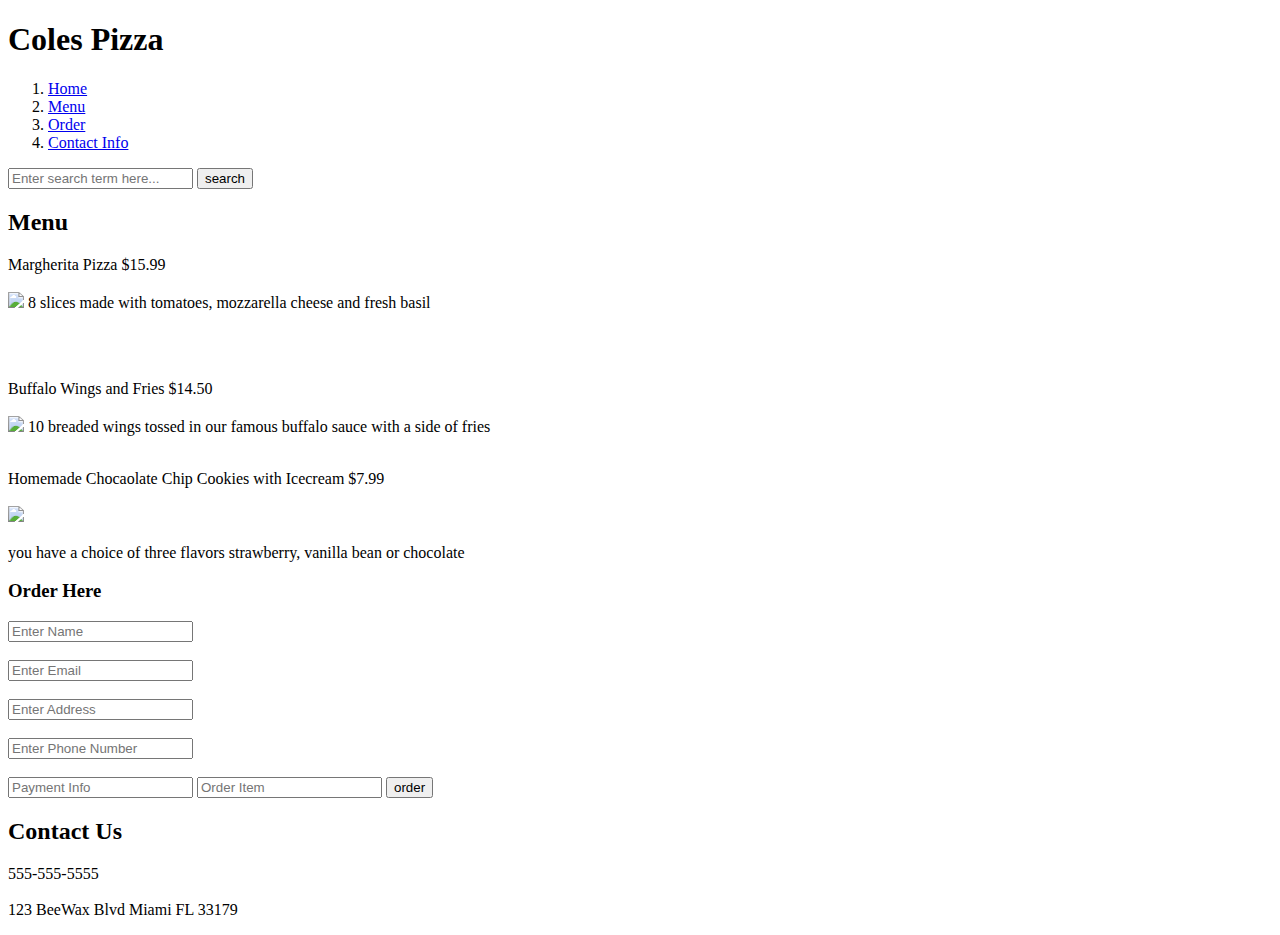
==== index.html @ 4051e593 "Initial commit" ====
<!DOCTYPE html>
<html>
<head>
<title>Document title</title>
<meta charset='utf-8'>
<meta name='description' content='Description of document content'>
</head>

<body>

<header role='banner'>
  <h1>Coles Pizza</h1>
  <nav>
    <ol role='navigation'>
      <li>
        <a href='#'>Home</a>
      </li>
      <li>
        <a href='#'>Menu</a>
      </li>
      <li>
        <a href='#'>Order</a>
      </li>
      <li>
        <a href='#'>Contact Info</a>
      </li>
    </ol>
    <form role='search'>
      <input type='search' placeholder='Enter search term here...'>
      <input type='submit' value='search'>
    </form>
  </nav>
</header>

<main role='menubar'>
  <h2>Menu</h2>
  <p>
   Margherita Pizza $15.99
    <br>  </br>
    <img src='https://www.vindulge.com/wp-content/uploads/2022/05/Margherita-Pizza.jpg'>
  8 slices made with tomatoes, mozzarella cheese and fresh basil
  </p>
  <br> </br>
  <p>Buffalo Wings and Fries   $14.50
    <br> </br>
    <img src='https://www.dailynews.com/wp-content/uploads/2020/06/LDN-L-DINE-WINGS-0703-4-1.jpg?w=1569'>
    10 breaded wings tossed in our famous buffalo sauce with a side of fries
  <br> </br>
    <p> Homemade Chocaolate Chip Cookies with Icecream   $7.99
      <br> </br>
    <img src='https://www.justataste.com/wp-content/uploads/2019/04/ultimate-skillet-chocolate-chip-cookie.jpg'>
   <br> </br>
you have a choice of three flavors strawberry, vanilla bean or chocolate
  </p>
  </p>
  
<!-- Add your restaurant order form below -->
  <form role='Order'>
    <h3> Order Here</h3>
    <input type='Name' placeholder='Enter Name'>
    <br> </br>
    <input type='Email Address' placeholder='Enter Email'>
    <br> </br>
    <input type='Address' placeholder='Enter Address'>
    <br> </br>
    <input type='Phone Number' placeholder='Enter Phone Number'>
    <br> </br>
    <input type= 'card number, expiration date, three digit security code' placeholder="Payment Info">
    <input type='Order Item' placeholder= 'Order Item'>

    <input type='submit' value='order'>
  </form>
<!-- Add your restaurant order form above -->
</main>



<footer role='Contact Us'>
  <h2>Contact Us</h2>
  <p>555-555-5555
    <br> </br>
    123 BeeWax Blvd Miami FL 33179
  </p>
</footer>

</body>
</html>
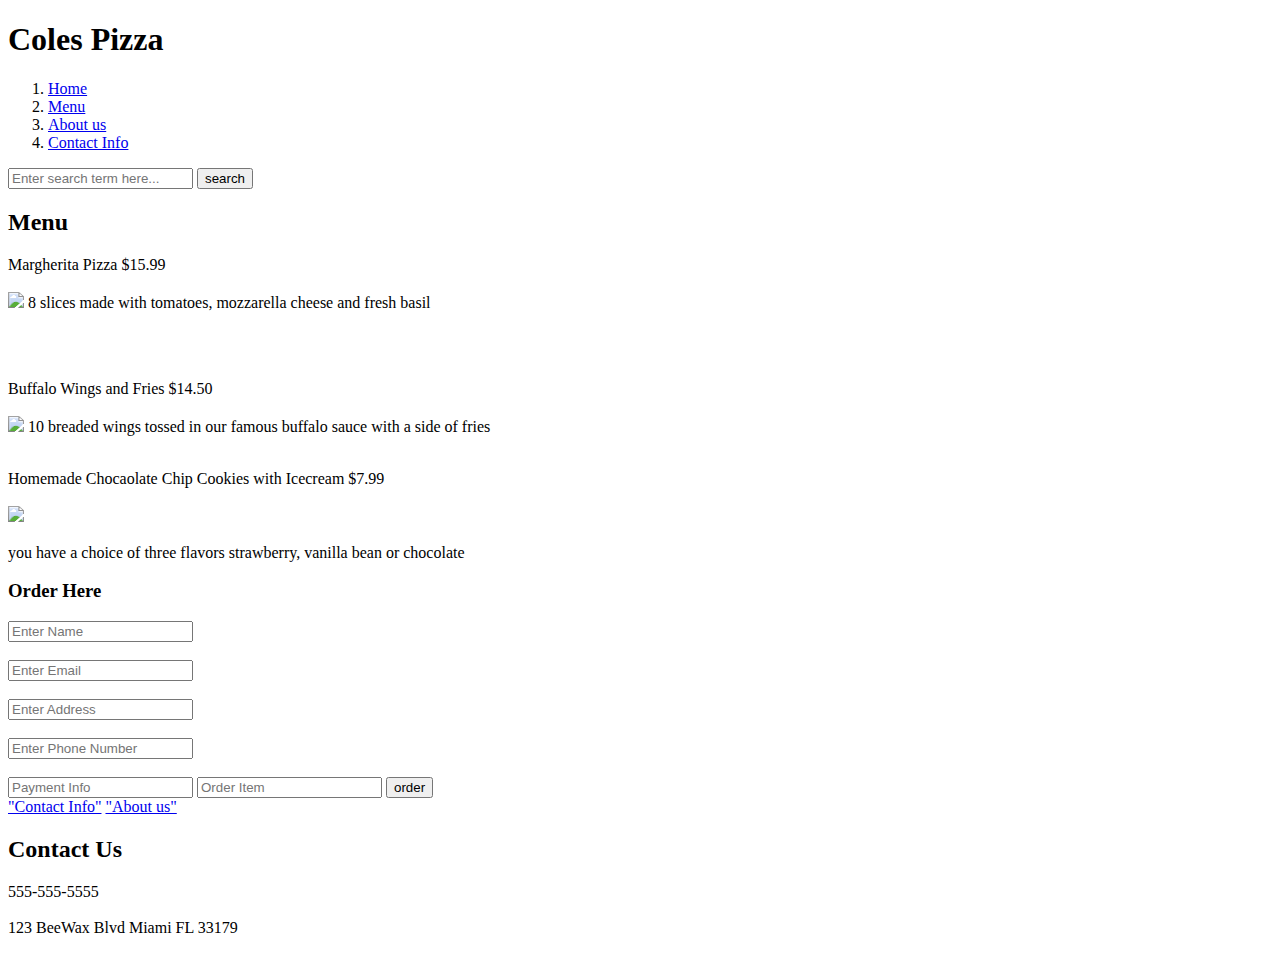
==== commit 98f83d1d: "Order Form Week3" ====
--- a/index.html
+++ b/index.html
@@ -19,7 +19,7 @@
         <a href='#'>Menu</a>
       </li>
       <li>
-        <a href='#'>Order</a>
+        <a href='#'> About us</a>
       </li>
       <li>
         <a href='#'>Contact Info</a>
@@ -73,7 +73,10 @@
 <!-- Add your restaurant order form above -->
 </main>
 
-
+<div ID="nav">
+  <a href="contact.html">"Contact Info"</a>
+  <a href="about.html">"About us"</a>
+  </div>
 
 <footer role='Contact Us'>
   <h2>Contact Us</h2>
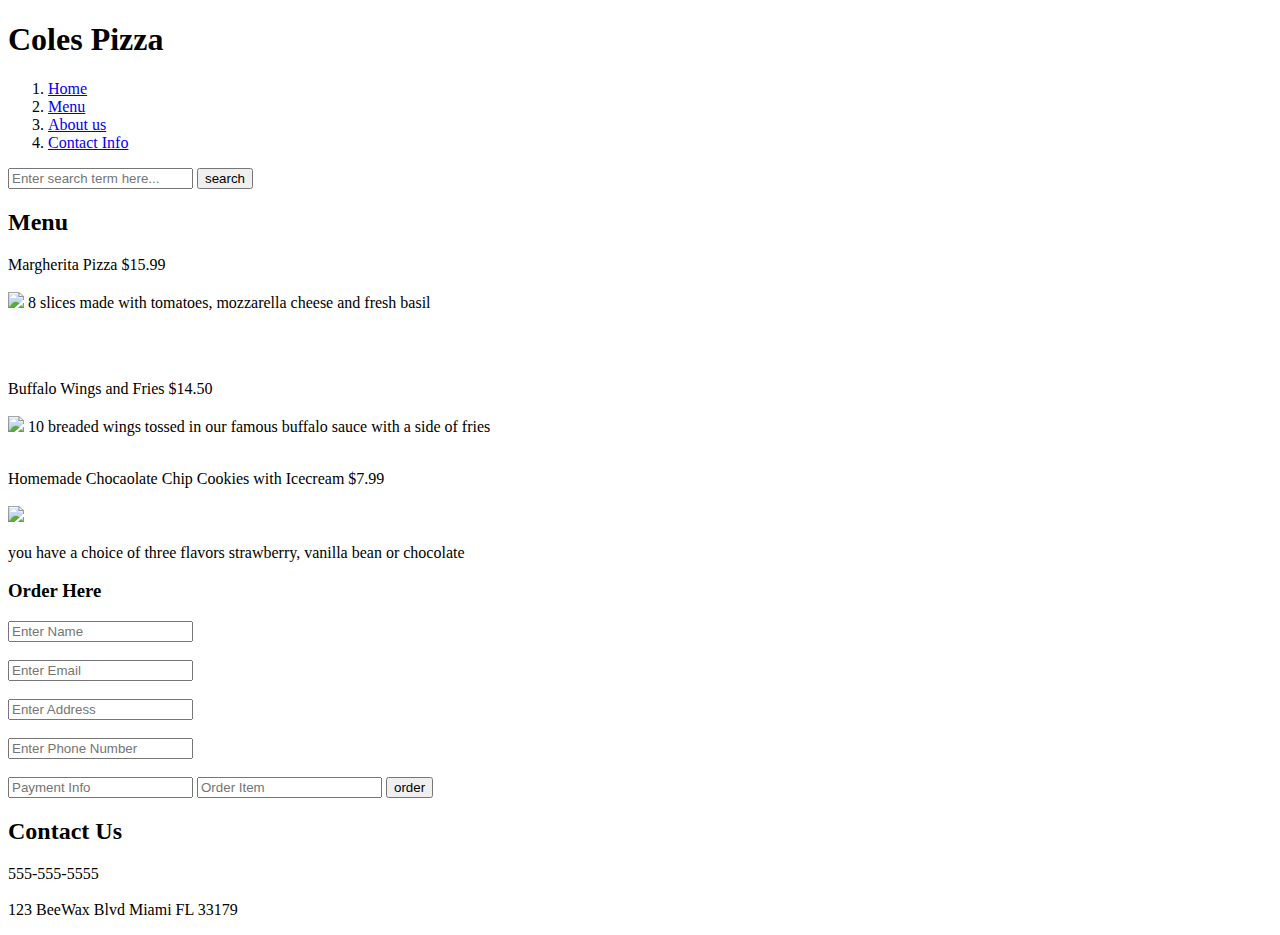
==== commit 70f21e94: "Update index.html" ====
--- a/index.html
+++ b/index.html
@@ -1,7 +1,7 @@
 <!DOCTYPE html>
 <html>
 <head>
-<title>Document title</title>
+<title>Coles Pizza</title>
 <meta charset='utf-8'>
 <meta name='description' content='Description of document content'>
 </head>
@@ -19,10 +19,10 @@
         <a href='#'>Menu</a>
       </li>
       <li>
-        <a href='#'> About us</a>
+        <a href='about.html'> About us</a>
       </li>
       <li>
-        <a href='#'>Contact Info</a>
+        <a href='contact.html'>Contact Info</a>
       </li>
     </ol>
     <form role='search'>
@@ -73,10 +73,7 @@
 <!-- Add your restaurant order form above -->
 </main>
 
-<div ID="nav">
-  <a href="contact.html">"Contact Info"</a>
-  <a href="about.html">"About us"</a>
-  </div>
+
 
 <footer role='Contact Us'>
   <h2>Contact Us</h2>
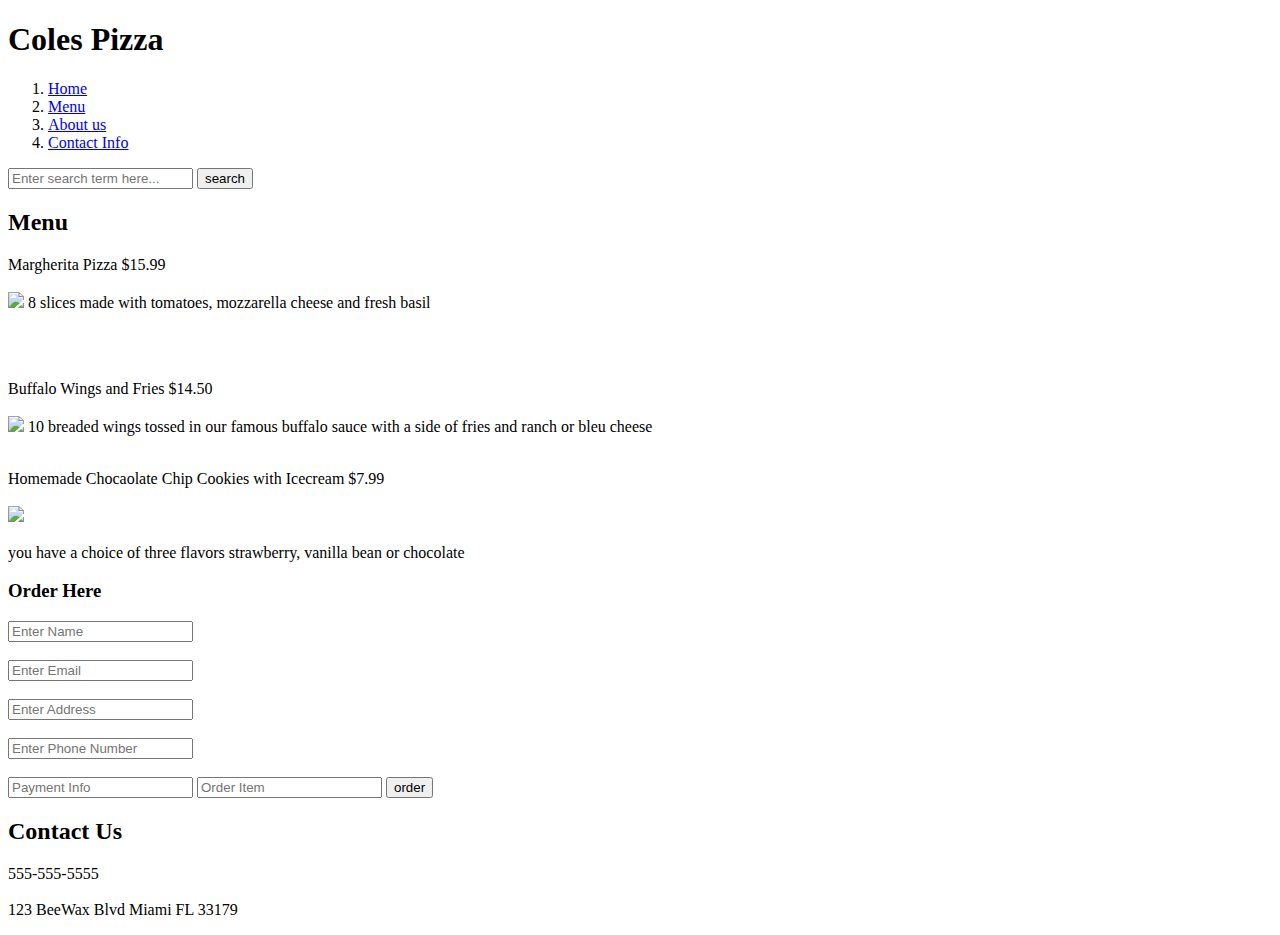
==== commit 9326e66d: "order form week 3" ====
--- a/index.html
+++ b/index.html
@@ -44,7 +44,7 @@
   <p>Buffalo Wings and Fries   $14.50
     <br> </br>
     <img src='https://www.dailynews.com/wp-content/uploads/2020/06/LDN-L-DINE-WINGS-0703-4-1.jpg?w=1569'>
-    10 breaded wings tossed in our famous buffalo sauce with a side of fries
+    10 breaded wings tossed in our famous buffalo sauce with a side of fries and ranch or bleu cheese
   <br> </br>
     <p> Homemade Chocaolate Chip Cookies with Icecream   $7.99
       <br> </br>
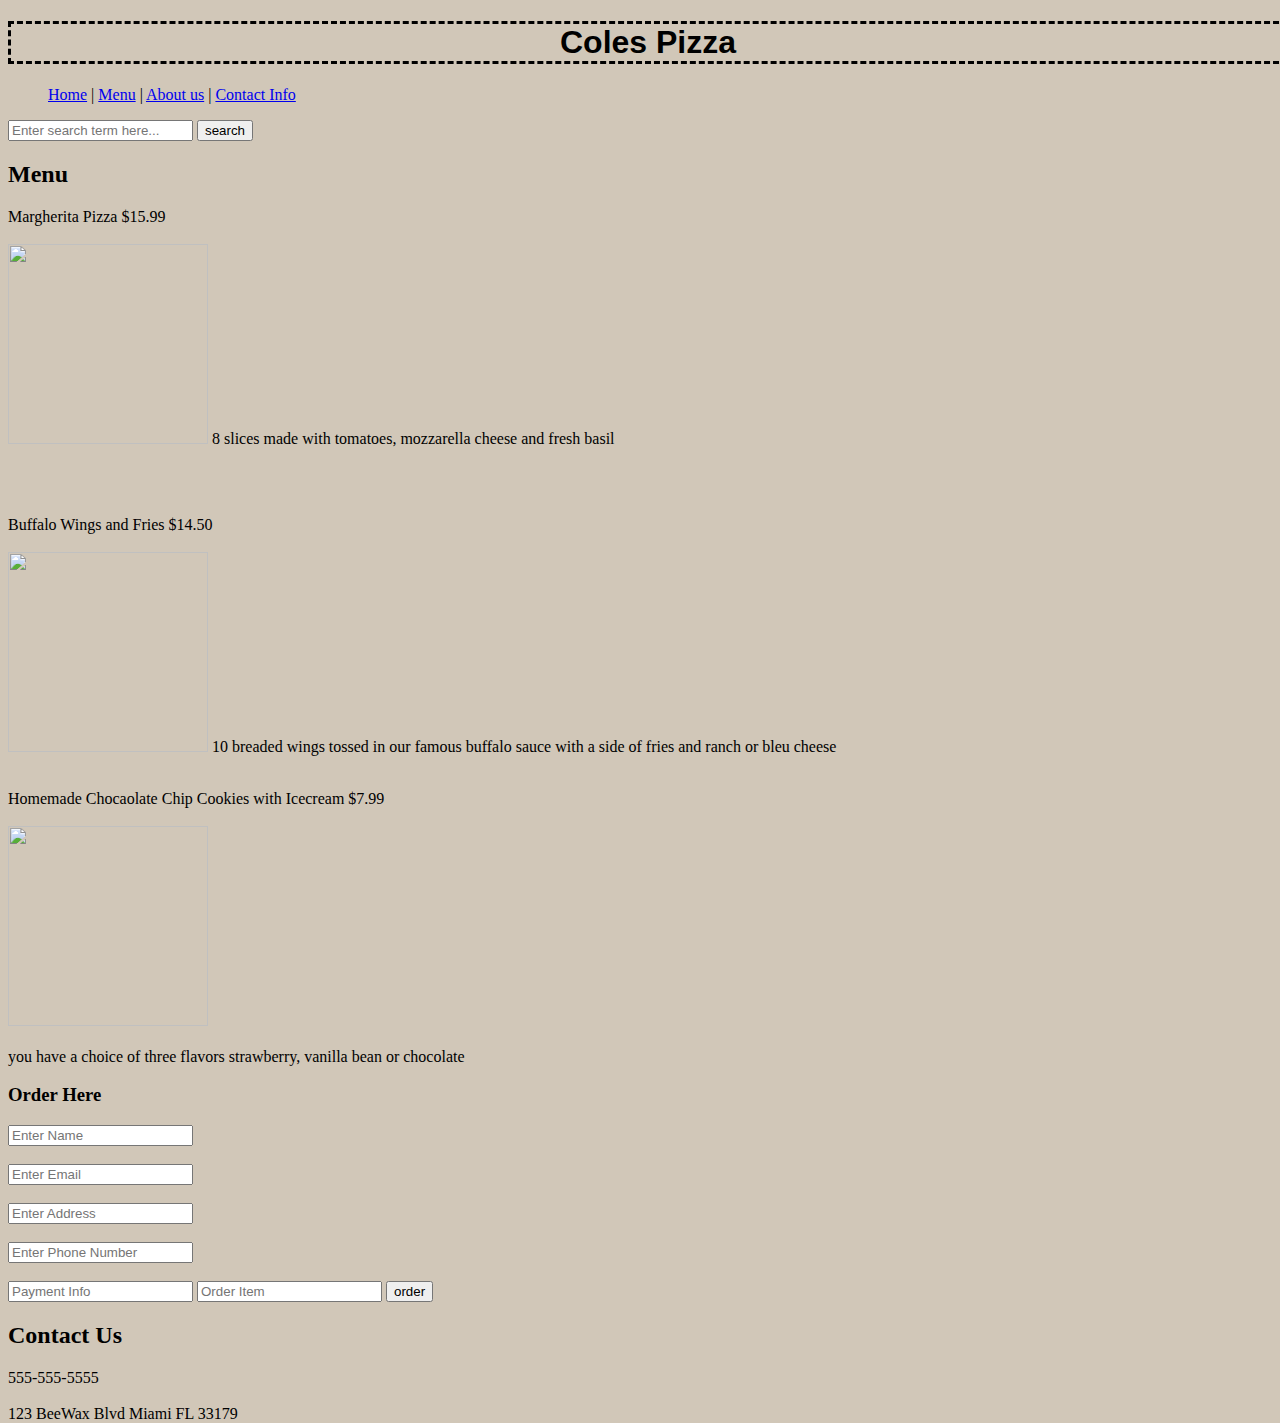
==== commit 0fc20263: "update" ====
--- a/index.html
+++ b/index.html
@@ -4,6 +4,7 @@
 <title>Coles Pizza</title>
 <meta charset='utf-8'>
 <meta name='description' content='Description of document content'>
+<link rel="stylesheet" href="style.css">
 </head>
 
 <body>
@@ -12,16 +13,13 @@
   <h1>Coles Pizza</h1>
   <nav>
     <ol role='navigation'>
-      <li>
-        <a href='#'>Home</a>
-      </li>
-      <li>
-        <a href='#'>Menu</a>
-      </li>
-      <li>
-        <a href='about.html'> About us</a>
-      </li>
-      <li>
+      
+        <a href='#'>Home</a> |
+    
+        <a href='#'>Menu</a> |
+      
+        <a href='about.html'> About us</a> |
+      
         <a href='contact.html'>Contact Info</a>
       </li>
     </ol>
--- a/style.css
+++ b/style.css
@@ -0,0 +1,17 @@
+html, body {
+  height: 100%;
+  width: 100%;
+}
+
+h1{
+  border-style: dashed;
+  text-align: center;
+  font-family: 'Franklin Gothic Medium', 'Arial Narrow', Arial, sans-serif;
+}
+body{
+  background-color: rgb(209, 199, 184);
+}
+img{
+  width: 200px;
+  height: 200px;
+}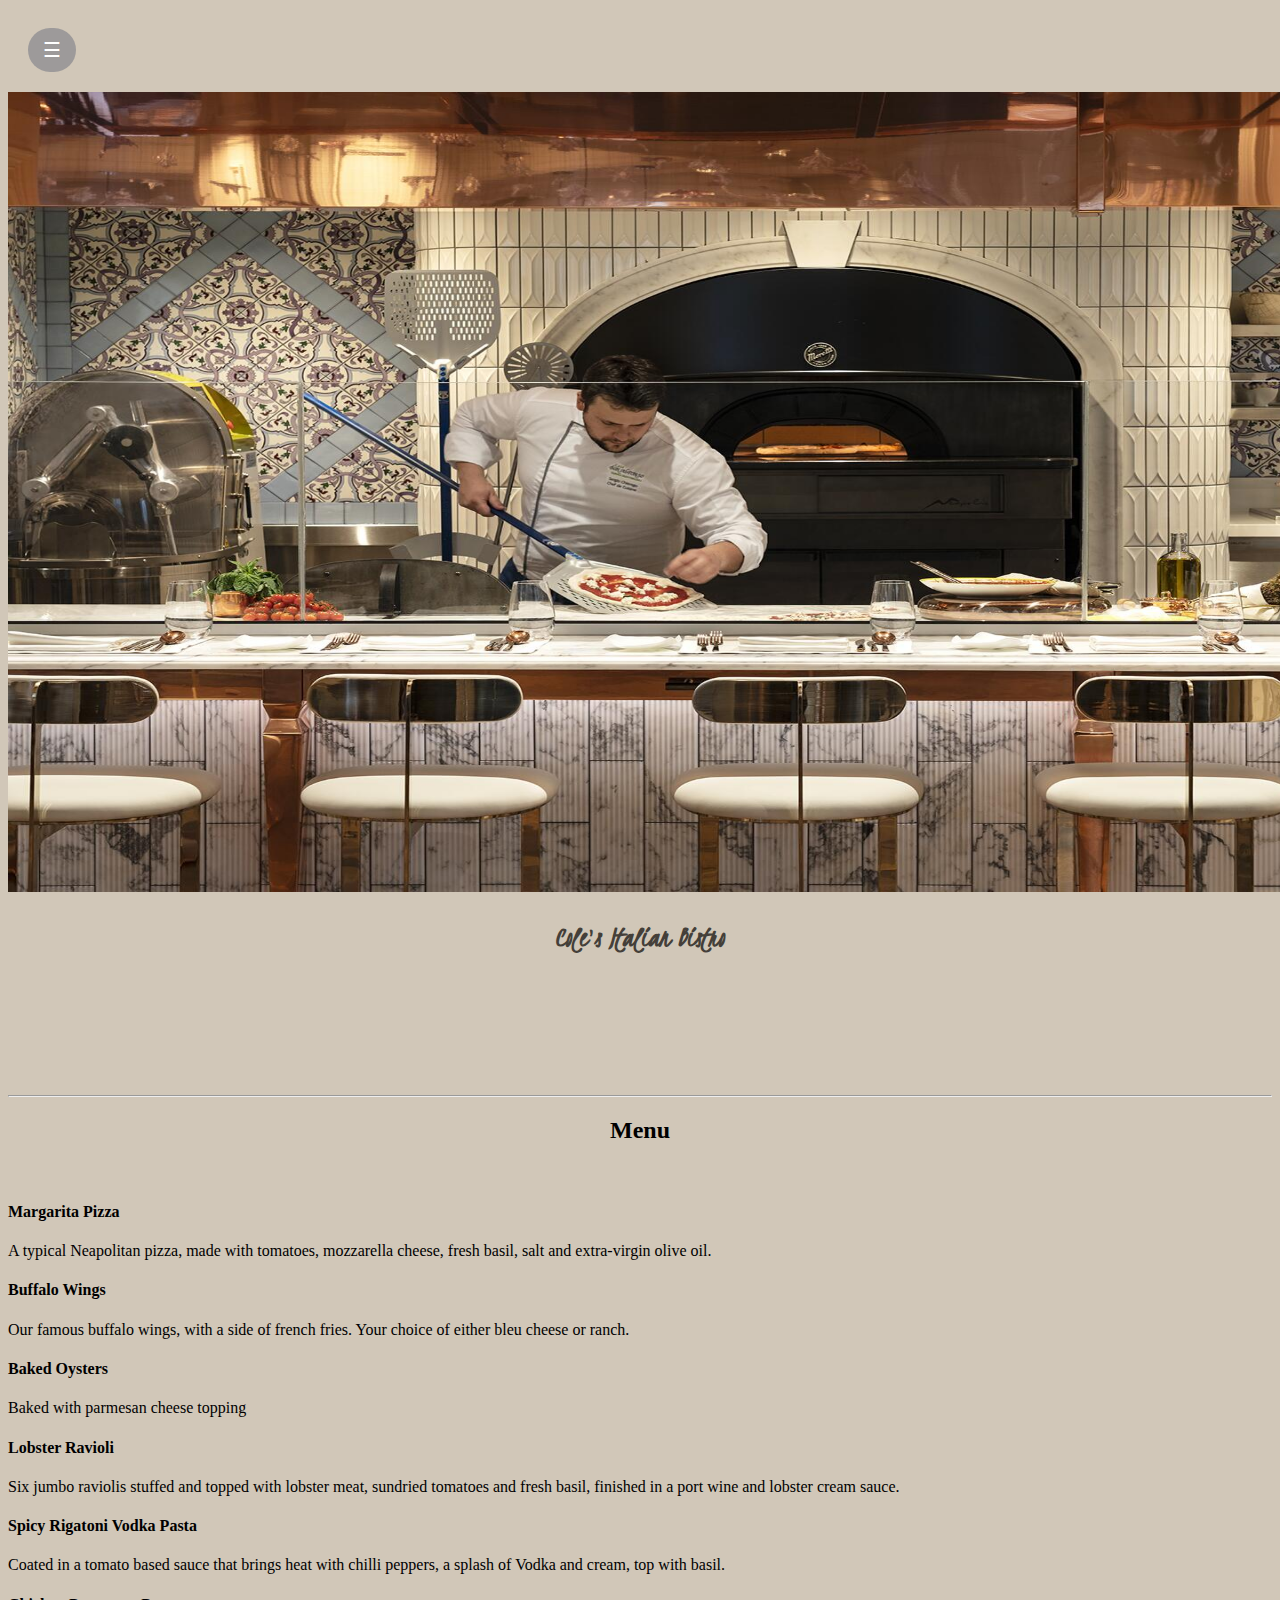
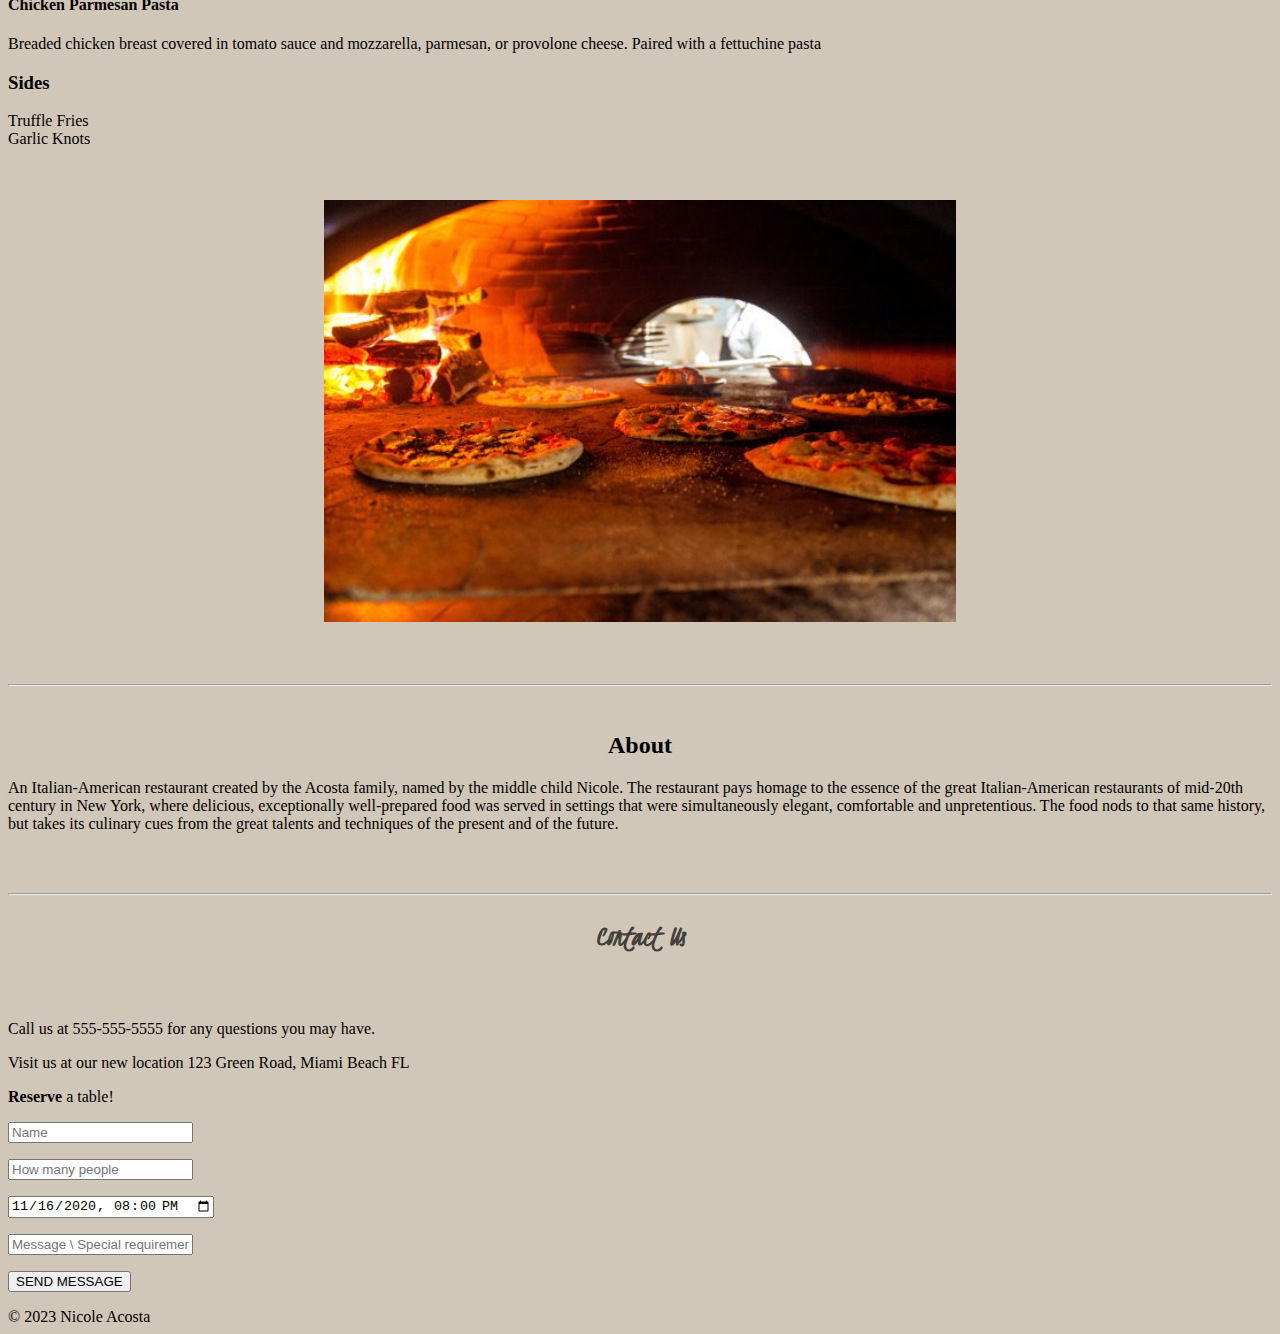
==== commit 36eba350: "restaurant" ====
--- a/index.html
+++ b/index.html
@@ -3,83 +3,117 @@
 <head>
 <title>Coles Pizza</title>
 <meta charset='utf-8'>
-<meta name='description' content='Description of document content'>
 <link rel="stylesheet" href="style.css">
+<script src="script.js"></script>
 </head>
 
+
 <body>
+    <div id="mySidebar" class="sidebar">
+ <a href="javascript:void(0)" class="closebtn" onclick="closeNav()">&times;</a>
+          <a href="#home">Home</a>
+          <a href=#menu>Menu</a>
+          <a href=#about>About Our Restaurant</a>
+          <a href=#contact>Contact Us</a>
+  </div>
+  
 
-<header role='banner'>
-  <h1>Coles Pizza</h1>
-  <nav>
-    <ol role='navigation'>
-      
-        <a href='#'>Home</a> |
-    
-        <a href='#'>Menu</a> |
-      
-        <a href='about.html'> About us</a> |
-      
-        <a href='contact.html'>Contact Info</a>
-      </li>
-    </ol>
-    <form role='search'>
-      <input type='search' placeholder='Enter search term here...'>
-      <input type='submit' value='search'>
-    </form>
-  </nav>
+
+<div id="main">
+  <button class="openbtn" onclick="openNav()">&#9776;</button>
+  
+</div>
+
+<header class="container" style="max-width: 1600px; min-width: 500px;" id="homepic">
+<img class="logo" src="ItalianRestaurantsUS__HERO__HERO-STLRZ-Pizza-Bar-Seating-v2.jpg" alt="cole pizza logo" width="1600" height="800">
+<div class="bottomleftpaddinglargeopacity">
+<h1 class="xxlarge">Cole's Italian Bistro </h1>
+</div>
+<br>
+<br>
+<br>
+<br>
+<br>
+<br>
+<hr>
 </header>
-
-<main role='menubar'>
-  <h2>Menu</h2>
-  <p>
-   Margherita Pizza $15.99
-    <br>  </br>
-    <img src='https://www.vindulge.com/wp-content/uploads/2022/05/Margherita-Pizza.jpg'>
-  8 slices made with tomatoes, mozzarella cheese and fresh basil
-  </p>
-  <br> </br>
-  <p>Buffalo Wings and Fries   $14.50
-    <br> </br>
-    <img src='https://www.dailynews.com/wp-content/uploads/2020/06/LDN-L-DINE-WINGS-0703-4-1.jpg?w=1569'>
-    10 breaded wings tossed in our famous buffalo sauce with a side of fries and ranch or bleu cheese
-  <br> </br>
-    <p> Homemade Chocaolate Chip Cookies with Icecream   $7.99
-      <br> </br>
-    <img src='https://www.justataste.com/wp-content/uploads/2019/04/ultimate-skillet-chocolate-chip-cookie.jpg'>
-   <br> </br>
-you have a choice of three flavors strawberry, vanilla bean or chocolate
-  </p>
-  </p>
-  
-<!-- Add your restaurant order form below -->
-  <form role='Order'>
-    <h3> Order Here</h3>
-    <input type='Name' placeholder='Enter Name'>
-    <br> </br>
-    <input type='Email Address' placeholder='Enter Email'>
-    <br> </br>
-    <input type='Address' placeholder='Enter Address'>
-    <br> </br>
-    <input type='Phone Number' placeholder='Enter Phone Number'>
-    <br> </br>
-    <input type= 'card number, expiration date, three digit security code' placeholder="Payment Info">
-    <input type='Order Item' placeholder= 'Order Item'>
-
-    <input type='submit' value='order'>
-  </form>
-<!-- Add your restaurant order form above -->
-</main>
 
 
 
-<footer role='Contact Us'>
-  <h2>Contact Us</h2>
-  <p>555-555-5555
-    <br> </br>
-    123 BeeWax Blvd Miami FL 33179
-  </p>
-</footer>
+  <div>
 
+<h2 id="menu"> Menu</h2>
+<br>
+<h4>Margarita Pizza</h4>
+<p>A typical Neapolitan pizza, made with tomatoes, mozzarella cheese, fresh basil, salt and extra-virgin olive oil.</p>
+<h4>Buffalo Wings</h4>
+<p>Our famous buffalo wings, with a side of french fries. Your choice of either bleu cheese or ranch.</p>
+<h4>Baked Oysters</h4>
+<p>Baked with parmesan cheese topping</p>
+<h4>Lobster Ravioli</h4>
+<p>Six jumbo raviolis stuffed and topped with lobster meat, sundried tomatoes and fresh basil, finished in a port wine and lobster cream sauce.</p>
+<h4>Spicy Rigatoni Vodka Pasta</h4>
+<p>Coated in a tomato based sauce that brings heat with chilli peppers, a splash of Vodka and cream, top with basil.</p>
+<h4>Chicken Parmesan Pasta</h4>
+<p>Breaded chicken breast covered in tomato sauce and mozzarella, parmesan, or provolone cheese. Paired with a fettuchine pasta</p>
+<h3>Sides</h3>
+<p>Truffle Fries <br> Garlic Knots <br> </p>
+<br>
+<br>
+<img src="pizza-in-the-wood-fired.jpg" alt="pizzaoven" class="pizza">
+<br>
+<br>
+<br>
+<hr>
+
+</div>
+
+
+</div>
+  
+  <div>
+    <br>
+<h2 id="about">About</h2>
+<p>An Italian-American restaurant created by the Acosta family, named by the middle child Nicole. 
+  The restaurant pays homage to the essence of the great Italian-American restaurants of mid-20th century in New York, where delicious, exceptionally well-prepared food was served in settings that were simultaneously elegant, comfortable and unpretentious. The food nods to that same history, but takes its culinary cues from the great talents and techniques of the present and of the future. </p>
+
+
+
+  </div>
+<br>
+<br>
+<hr>
+  <div>
+    <h2 id="contact"></h2>
+    <div class="w3-container w3-padding-64 w3-blue-grey w3-grayscale-min w3-xlarge">
+      <div class="w3-content">
+        <h1 class="w3-center w3-jumbo" style="margin-bottom:64px">Contact Us</h1>
+        <p>Call us at 555-555-5555 for any questions you may have.</p>
+    <p>Visit us at our new location 123 Green Road, Miami Beach FL</p>
+        <p class="w3-xxlarge"><strong>Reserve</strong> a table!</p>
+        <form action="/action_page.php" target="_blank">
+          <p><input class="w3-input w3-padding-16 w3-border" type="text" placeholder="Name" required name="Name"></p>
+          <p><input class="w3-input w3-padding-16 w3-border" type="number" placeholder="How many people" required name="People"></p>
+          <p><input class="w3-input w3-padding-16 w3-border" type="datetime-local" placeholder="Date and time" required name="date" value="2020-11-16T20:00"></p>
+          <p><input class="w3-input w3-padding-16 w3-border" type="text" placeholder="Message \ Special requirements" required name="Message"></p>
+          <p><button class="w3-button w3-light-grey w3-block" type="submit">SEND MESSAGE</button></p>
+        </form>
+
+
+
+  </div>
+
+
+
+
+
+
+
+
+
+
+  <footer>© 2023 Nicole Acosta</footer>
+  
+</div>
 </body>
 </html>--- a/style.css
+++ b/style.css
@@ -1,17 +1,83 @@
-html, body {
-  height: 100%;
-  width: 100%;
+@import url(https://fonts.googleapis.com/css?family=Kristi:regular);
+
+@font-face {
+  font-family: Kristi;
+  src: url(https://fonts.googleapis.com/css?family=Kristi:regular);
 }
-
 h1{
-  border-style: dashed;
-  text-align: center;
-  font-family: 'Franklin Gothic Medium', 'Arial Narrow', Arial, sans-serif;
+text-align: center;
+font-family: Kristi;
+color: rgb(68, 63, 57);
 }
 body{
   background-color: rgb(209, 199, 184);
 }
-img{
-  width: 200px;
-  height: 200px;
-}+
+.sidebar {
+  height: 100%;
+  width: 0;
+  position: fixed;
+  z-index: 1;
+  top: 0;
+  left: 0;
+  background-color: #e5e2e2;
+  overflow-x: hidden;
+  padding-top: 60px;
+  transition: 0.5s;
+}
+.sidebar a {
+  padding: 8px 8px 8px 32px;
+  text-decoration: none;
+  font-size: 25px;
+  color: #818181;
+  display: block;
+  transition: 0.3s;
+}
+.sidebar a:hover {
+  color: #f1f1f1;
+}
+.openbtn {
+  font-size: 20px;
+  cursor: pointer;
+  background-color: #9d9a9a;
+  color: white;
+  padding: 10px 15px;
+  border: none;
+  border-radius: 1000px;
+}
+.openbtn:hover {
+  background-color: #444;
+}
+#main {
+  transition: margin-left .5s;
+  padding: 20px
+}
+@media screen and (max-height: 450px) {
+  .sidebar {padding-top: 15px;}
+  .sidebar a {font-size: 18px;}
+}
+#menu {
+  text-align: center;
+}
+#about {
+  text-align: center;
+}
+#contact {
+  text-align: center;
+}
+.pizza {
+  display: block;
+  margin-left: auto;
+  margin-right: auto;
+  width: 50%;
+}
+
+
+body {
+  font-family: "Times New Roman", Georgia, Serif;
+  
+}
+h1, h2, h3, h4, {
+  font-family: "Playfair Display";
+  letter-spacing: 5px;
+}
